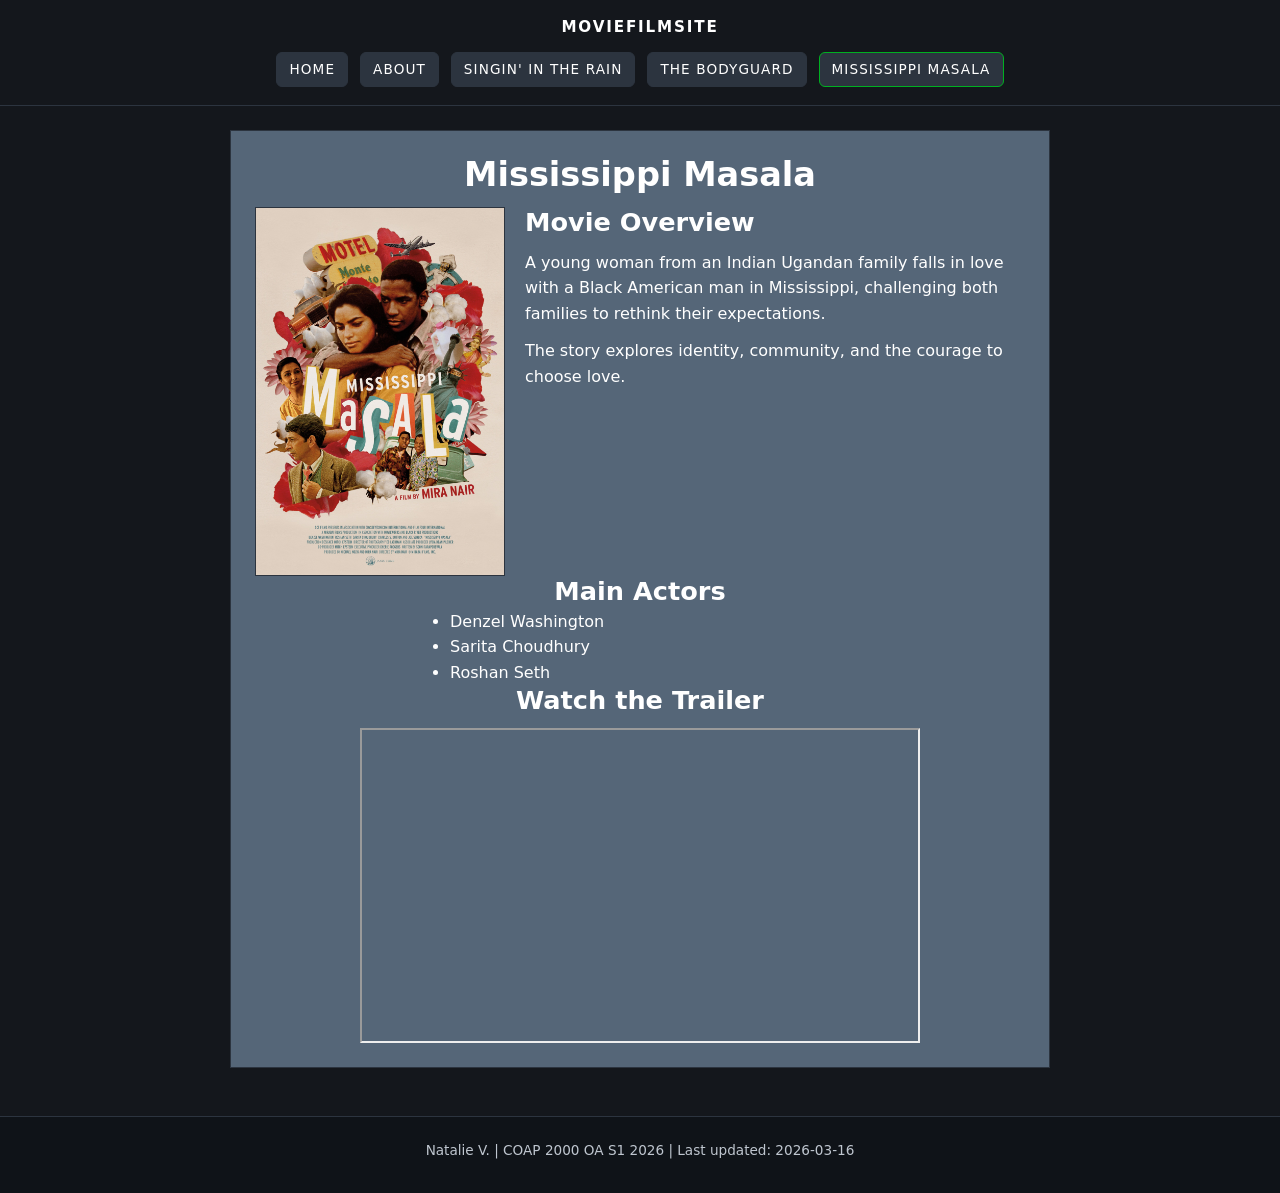
==== mississippi-masala.html @ d791824c "Add files via upload" ====
<!DOCTYPE html>
<html lang="en">
<head>
  <meta charset="UTF-8">
  <meta name="viewport" content="width=device-width, initial-scale=1.0">
  <title>Mississippi Masala</title>
  <link rel="stylesheet" href="styles.css">
</head>
<body>
  <a class="skip-link" href="#main-content">Skip to content</a>
  <header class="site-header">
    <div class="logo-area">
      <a class="site-logo" href="index.html">moviefilmsite</a>
    </div>
    <nav class="site-nav" aria-label="Main">
      <ul>
        <li><a href="index.html">Home</a></li>
        <li><a href="about.html">About</a></li>
        <li><a href="singin-in-the-rain.html">Singin' in the Rain</a></li>
        <li><a href="the-bodyguard.html">The Bodyguard</a></li>
        <li><a href="mississippi-masala.html" aria-current="page">Mississippi Masala</a></li>
      </ul>
    </nav>
  </header>

  <main id="main-content" class="page page-movie">
    <section class="movie-page-card">
      <h1 class="movie-title">Mississippi Masala</h1>

      <div class="movie-hero">
        <div class="movie-poster">
          <img src="images/miss.jpg" alt="Movie poster for Mississippi Masala.">
        </div>
        <div class="movie-summary">
          <h2>Movie Overview</h2>
          <p>A young woman from an Indian Ugandan family falls in love with a Black American man in Mississippi, challenging both families to rethink their expectations.</p>
          <p>The story explores identity, community, and the courage to choose love.</p>
        </div>
      </div>

      <h2 class="movie-section-title">Main Actors</h2>
      <ul class="movie-list">
        <li>Denzel Washington</li>
        <li>Sarita Choudhury</li>
        <li>Roshan Seth</li>
      </ul>

      <h2 class="movie-section-title">Watch the Trailer</h2>
      <div class="movie-media">
        <iframe width="560" height="315" src="https://www.youtube-nocookie.com/embed/seHuOmdcJqg" title="Mississippi Masala trailer" allow="accelerometer; autoplay; clipboard-write; encrypted-media; gyroscope; picture-in-picture" allowfullscreen></iframe>
      </div>
    </section>
  </main>

  <footer class="site-footer">
    <p>Natalie V. | COAP 2000 OA S1 2026 | Last updated: 2026-03-16</p>
  </footer>
</body>
</html>
---- styles.css ----
*,
*::before,
*::after {
  box-sizing: border-box;
}

html,
body {
  margin: 0;
  padding: 0;
}

:root {
  --bg: #14171C;
  --panel: #2C343F;
  --panel-strong: #556678;
  --text: #FFFFFF;
  --muted: #BFC6CF;
  --accent: #00B021;
  --accent-2: #FFFFFF;
  --border: #2C343F;
}

body {
  font-family: system-ui, -apple-system, BlinkMacSystemFont, "Segoe UI", sans-serif;
  background-color: var(--bg);
  color: var(--text);
  line-height: 1.6;
}

img {
  max-width: 100%;
  height: auto;
  display: block;
}

a {
  color: var(--text);
  text-decoration: none;
}

a:hover,
a:focus {
  text-decoration: underline;
}

.skip-link {
  position: absolute;
  top: 12px;
  left: 16px;
  transform: translateY(-200%);
  background: #ffffff;
  color: #111111;
  padding: 0.5rem 0.9rem;
  border-radius: 6px;
  z-index: 1000;
}

.skip-link:focus {
  transform: translateY(0);
}

.skip-link:focus {
  top: 12px;
}

main.page {
  max-width: 1080px;
  margin: 0 auto;
  padding: 1.5rem 1rem 3rem;
}

h1,
h2,
h3 {
  font-weight: 700;
  line-height: 1.2;
}

h1 {
  font-size: 2.1rem;
  margin-bottom: 0.75rem;
}

h2 {
  font-size: 1.6rem;
  margin-top: 2rem;
  margin-bottom: 0.75rem;
}

h3 {
  font-size: 1.25rem;
  margin-top: 1.5rem;
  margin-bottom: 0.5rem;
}

p {
  margin-top: 0.5rem;
  margin-bottom: 0.75rem;
}

ul {
  padding-left: 1.25rem;
}

.site-header {
  border-bottom: 1px solid var(--border);
  padding: 0.9rem 1.25rem 1.1rem;
  background: var(--bg);
  display: flex;
  flex-direction: column;
  align-items: center;
  gap: 0.75rem;
  color: #FFFFFF;
}

.logo-area {
  margin: 0;
}

.site-logo {
  font-weight: 700;
  letter-spacing: 0.12em;
  text-transform: uppercase;
  font-size: 0.95rem;
  color: #FFFFFF;
}

.site-nav ul {
  list-style: none;
  display: flex;
  flex-wrap: wrap;
  justify-content: center;
  gap: 0.75rem;
  margin: 0;
  padding: 0;
}

.site-nav a {
  display: inline-block;
  padding: 0.35rem 0.75rem;
  border-radius: 6px;
  font-size: 0.85rem;
  text-transform: uppercase;
  letter-spacing: 0.08em;
  color: #FFFFFF;
  background: var(--panel);
  border: 1px solid var(--border);
  transition: background 0.2s ease, color 0.2s ease, border-color 0.2s ease;
}

.site-nav a[aria-current="page"] {
  border-color: var(--accent);
}

.site-nav a:hover,
.site-nav a:focus {
  background: var(--panel);
}


.page-home .hero {
  text-align: center;
  padding: 2.5rem 1rem 1.5rem;
}

.page-home .hero p {
  max-width: 36rem;
  margin-left: auto;
  margin-right: auto;
  color: var(--muted);
}

.movie-grid {
  display: grid;
  grid-template-columns: repeat(auto-fit, minmax(240px, 1fr));
  gap: 1.5rem;
  margin-top: 1.5rem;
}

.movie-card {
  background: var(--panel);
  border-radius: 0.9rem;
  padding: 1rem;
  border: 1px solid var(--border);
  display: flex;
  flex-direction: column;
  gap: 0.75rem;
}

.movie-card img {
  border-radius: 0.6rem;
  width: 100%;
  height: auto;
  object-fit: contain;
}

.movie-card h2 {
  margin: 0.5rem 0 0.25rem;
  font-size: 1.35rem;
}

.movie-card p {
  flex: 1;
  color: var(--muted);
}

.button {
  display: inline-block;
  align-self: flex-start;
  padding: 0.45rem 1rem;
  border-radius: 6px;
  border: 1px solid var(--accent);
  color: #0c1410;
  background: var(--accent);
  font-size: 0.85rem;
  text-transform: uppercase;
  letter-spacing: 0.09em;
  font-weight: 600;
  transition: transform 0.15s ease, filter 0.15s ease;
}

.button:hover,
.button:focus {
  transform: translateY(-1px);
  filter: brightness(1.05);
}

.multimedia {
  margin-top: 2.25rem;
  background: var(--panel-strong);
  border-radius: 0.9rem;
  padding: 1.25rem;
  border: 1px solid var(--border);
}

.multimedia video {
  width: 100%;
  border-radius: 0.6rem;
}


.movie-page-card {
  background: var(--panel-strong);
  border: 1px solid var(--border);
  padding: 1.5rem;
  max-width: 820px;
  margin: 0 auto;
}

.movie-title {
  text-align: center;
  margin-top: 0;
}

.movie-hero {
  display: grid;
  grid-template-columns: minmax(0, 1fr) minmax(0, 2fr);
  gap: 1.25rem;
  align-items: start;
}

.movie-hero .movie-poster img {
  width: 100%;
  height: auto;
  object-fit: contain;
  border: 1px solid var(--border);
}

.movie-summary h2 {
  margin-top: 0;
}

.movie-section-title {
  text-align: center;
  margin-top: 0;
  margin-bottom: 0.1rem;
}

.movie-media {
  display: flex;
  justify-content: center;
  margin-top: 0.75rem;
}

.movie-media video,
.movie-media iframe {
  width: 100%;
  max-width: 560px;
}

.movie-list {
  max-width: 420px;
  margin: 0 auto;
}

.movie-page-card ul {
  margin-top: 0;
}

.movie-page-card p:last-child {
  margin-bottom: 0;
}

.movie-summary {
  margin-bottom: 0;
}


.page-about section + section {
  margin-top: 1.75rem;
}

.page-about ul li {
  margin-bottom: 0.3rem;
}


.table-wrapper {
  overflow-x: auto;
}

table {
  width: 100%;
  border-collapse: collapse;
  margin-top: 0.5rem;
  font-size: 0.95rem;
}

caption {
  text-align: left;
  font-weight: 600;
  margin-bottom: 0.4rem;
  color: var(--muted);
}

thead {
  background: #202730;
}

th,
td {
  padding: 0.5rem 0.75rem;
  border: 1px solid var(--border);
  text-align: left;
}

th {
  font-weight: 600;
}


.site-footer {
  text-align: center;
  padding: 1.25rem 1rem 1.75rem;
  border-top: 1px solid var(--border);
  font-size: 0.85rem;
  color: var(--muted);
  background: #0f1318;
}

.site-footer p {
  margin: 0.2rem 0;
}


@media (max-width: 768px) {
  main.page {
    padding-left: 0.9rem;
    padding-right: 0.9rem;
  }

  .movie-hero {
    grid-template-columns: minmax(0, 1fr);
  }
}
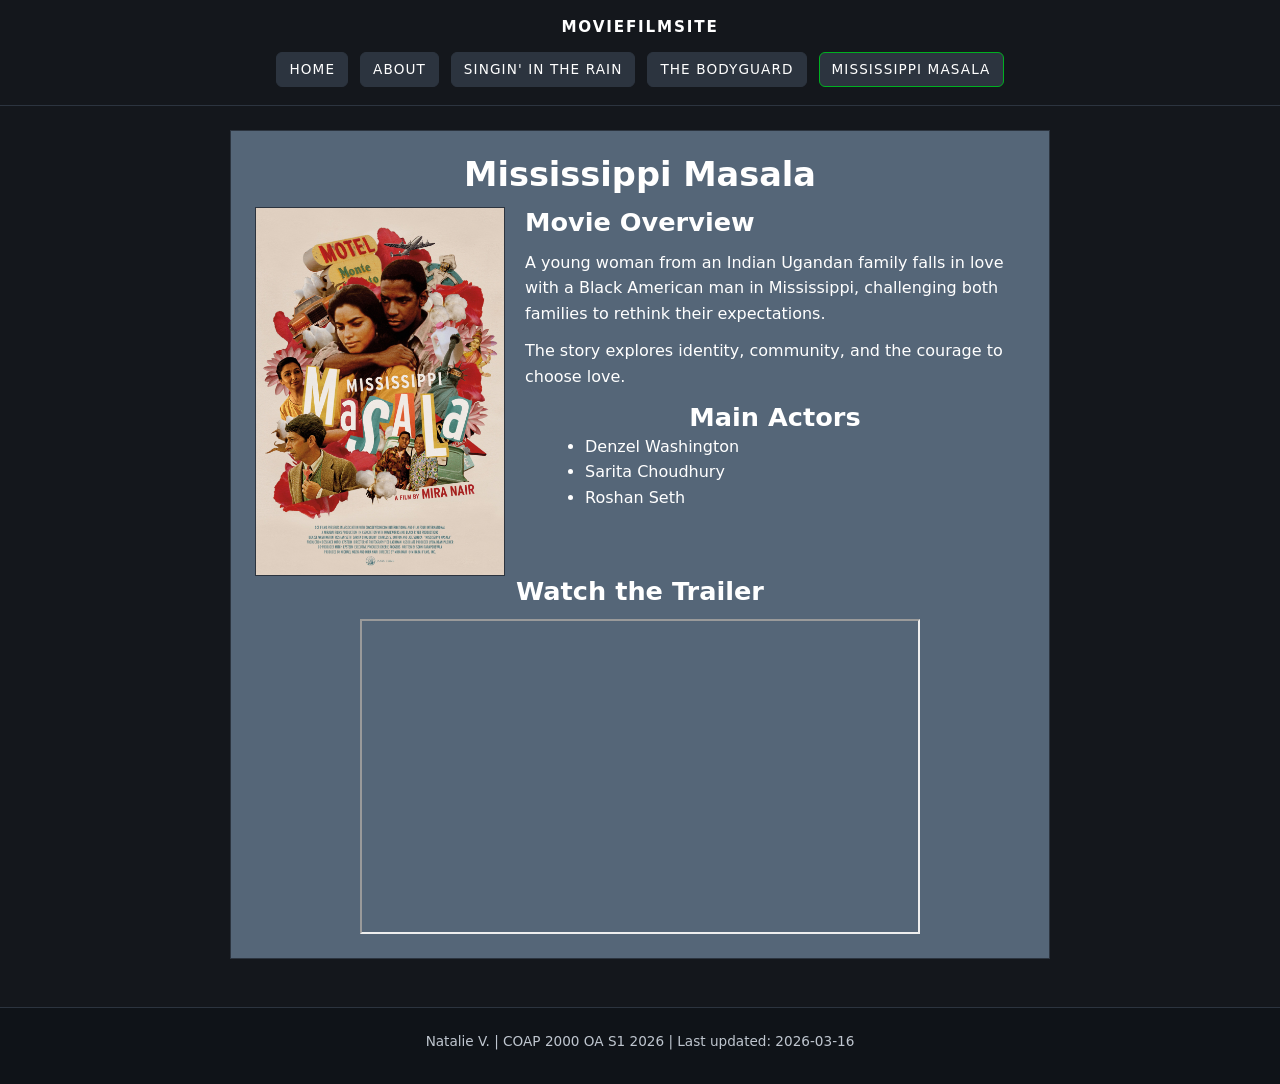
==== commit 268a3dc1: "Add files via upload" ====
--- a/mississippi-masala.html
+++ b/mississippi-masala.html
@@ -35,16 +35,14 @@
           <h2>Movie Overview</h2>
           <p>A young woman from an Indian Ugandan family falls in love with a Black American man in Mississippi, challenging both families to rethink their expectations.</p>
           <p>The story explores identity, community, and the courage to choose love.</p>
-        </div>
-      </div>
-
-      <h2 class="movie-section-title">Main Actors</h2>
+            <h2 class="movie-section-title">Main Actors</h2>
       <ul class="movie-list">
         <li>Denzel Washington</li>
         <li>Sarita Choudhury</li>
         <li>Roshan Seth</li>
       </ul>
-
+        </div>
+      </div>
       <h2 class="movie-section-title">Watch the Trailer</h2>
       <div class="movie-media">
         <iframe width="560" height="315" src="https://www.youtube-nocookie.com/embed/seHuOmdcJqg" title="Mississippi Masala trailer" allow="accelerometer; autoplay; clipboard-write; encrypted-media; gyroscope; picture-in-picture" allowfullscreen></iframe>
